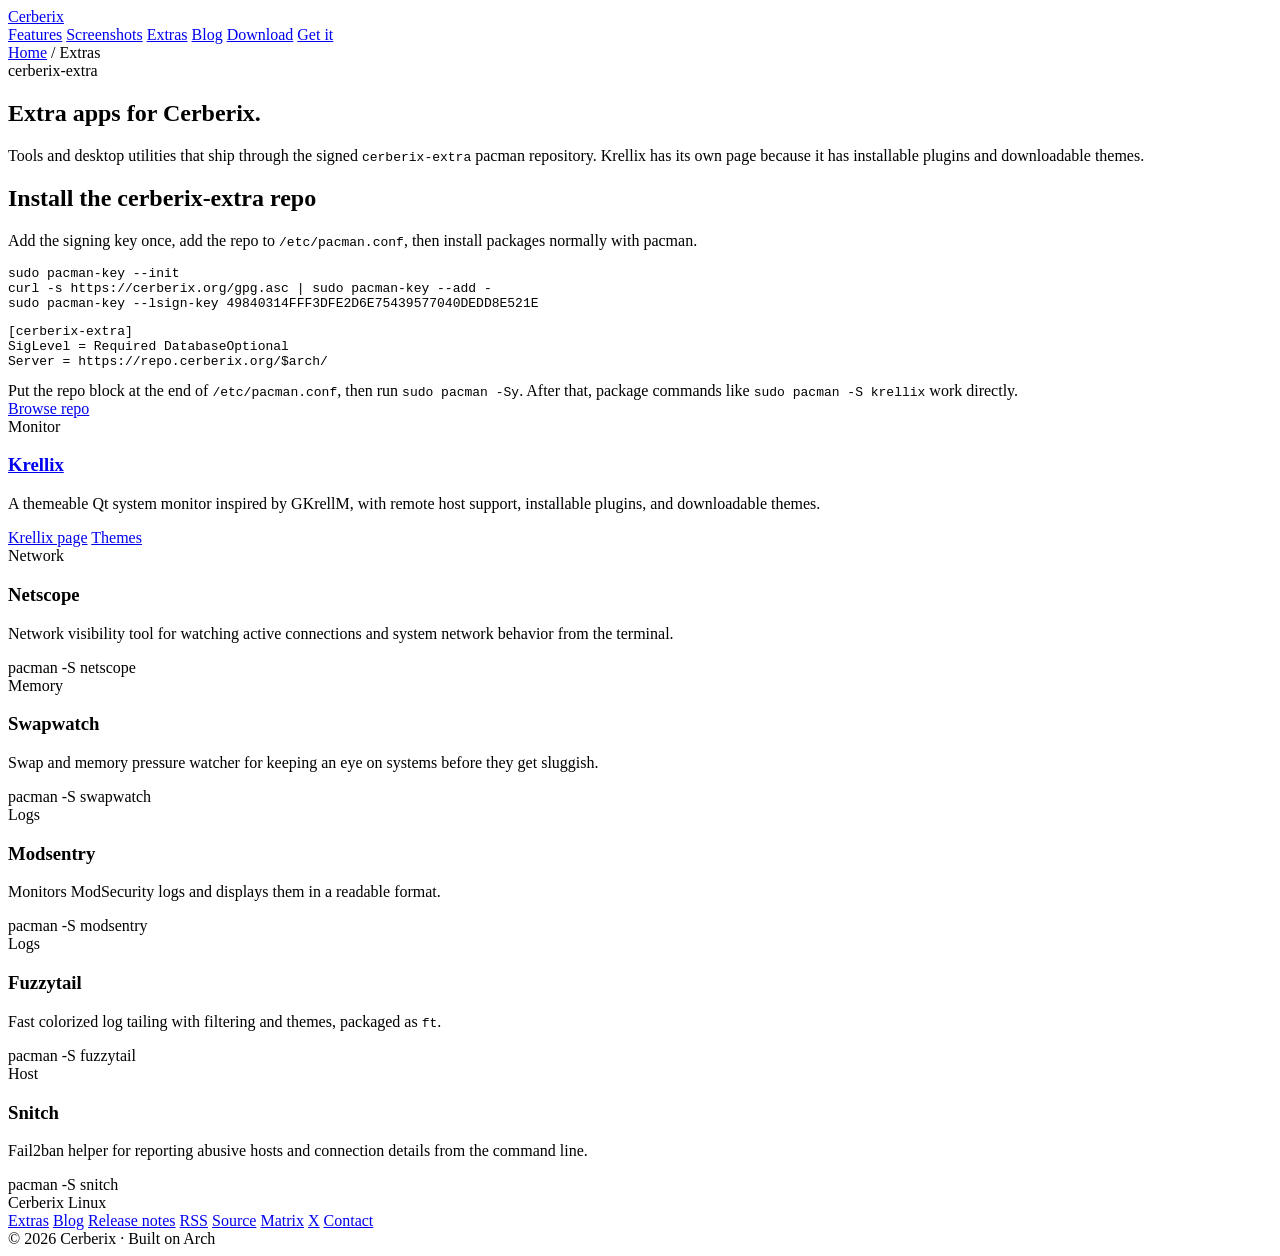
==== site/extras/index.html @ a3acc41f "Publish Cerberix 0.1.1 extras updates" ====
<!DOCTYPE html>
<html lang="en">
<head>
  <meta charset="UTF-8" />
  <meta name="viewport" content="width=device-width, initial-scale=1.0" />
  <title>Extras — Cerberix Linux</title>
  <meta name="description" content="Extra Cerberix apps and tools available from the cerberix-extra pacman repository." />
  <meta name="theme-color" content="#222436" />
  <link rel="icon" type="image/svg+xml" href="/favicon.svg" />
  <link rel="stylesheet" href="/style.css?v=20260506-badges" />
</head>
<body>
  <div class="bg-grid"></div>
  <header class="nav">
    <a class="brand" href="/"><span class="brand-name">Cerberix</span></a>
    <nav class="nav-links">
      <a href="/#features">Features</a>
      <a href="/#screenshots">Screenshots</a>
      <a href="/extras/">Extras</a>
      <a href="/blog/">Blog</a>
      <a href="/#download">Download</a>
      <a class="nav-cta" href="/#download">Get it</a>
    </nav>
  </header>

  <main>
    <section class="page-hero">
      <div class="crumbs"><a href="/">Home</a> / Extras</div>
      <div class="eyebrow">cerberix-extra</div>
      <h1>Extra apps for Cerberix.</h1>
      <p>
        Tools and desktop utilities that ship through the signed
        <code>cerberix-extra</code> pacman repository. Krellix has its own page
        because it has installable plugins and downloadable themes.
      </p>
    </section>

    <section id="repo-setup" class="repo-setup">
      <div class="repo-card">
        <h2>Install the cerberix-extra repo</h2>
        <p>Add the signing key once, add the repo to <code>/etc/pacman.conf</code>, then install packages normally with pacman.</p>
        <div class="repo-code">
<pre><code>sudo pacman-key --init
curl -s https://cerberix.org/gpg.asc | sudo pacman-key --add -
sudo pacman-key --lsign-key 49840314FFF3DFE2D6E75439577040DEDD8E521E</code></pre>
<pre><code>[cerberix-extra]
SigLevel = Required DatabaseOptional
Server = https://repo.cerberix.org/$arch/</code></pre>
        </div>
        <div class="repo-note">
          Put the repo block at the end of <code>/etc/pacman.conf</code>, then run <code>sudo pacman -Sy</code>.
          After that, package commands like <code>sudo pacman -S krellix</code> work directly.
        </div>
        <div class="card-actions">
          <a class="card-link" href="https://repo.cerberix.org/x86_64/">Browse repo</a>
        </div>
      </div>
    </section>

    <section class="features" style="padding-top: 0;">
      <div class="feature-grid">
        <article class="feature-card">
          <div class="feature-icon icon-guard">Monitor</div>
          <h3><a href="/extras/krellix/">Krellix</a></h3>
          <p>A themeable Qt system monitor inspired by GKrellM, with remote host support, installable plugins, and downloadable themes.</p>
          <div class="card-actions">
            <a class="card-link" href="/extras/krellix/">Krellix page</a>
            <a class="card-link" href="/extras/krellix/themes/">Themes</a>
          </div>
        </article>

        <article class="feature-card">
          <div class="feature-icon icon-desktop">Network</div>
          <h3>Netscope</h3>
          <p>Network visibility tool for watching active connections and system network behavior from the terminal.</p>
          <div class="card-actions"><span class="card-link">pacman -S netscope</span></div>
        </article>

        <article class="feature-card">
          <div class="feature-icon icon-tools">Memory</div>
          <h3>Swapwatch</h3>
          <p>Swap and memory pressure watcher for keeping an eye on systems before they get sluggish.</p>
          <div class="card-actions"><span class="card-link">pacman -S swapwatch</span></div>
        </article>

        <article class="feature-card">
          <div class="feature-icon icon-guard">Logs</div>
          <h3>Modsentry</h3>
          <p>Monitors ModSecurity logs and displays them in a readable format.</p>
          <div class="card-actions"><span class="card-link">pacman -S modsentry</span></div>
        </article>

        <article class="feature-card">
          <div class="feature-icon icon-desktop">Logs</div>
          <h3>Fuzzytail</h3>
          <p>Fast colorized log tailing with filtering and themes, packaged as <code>ft</code>.</p>
          <div class="card-actions"><span class="card-link">pacman -S fuzzytail</span></div>
        </article>

        <article class="feature-card">
          <div class="feature-icon icon-tools">Host</div>
          <h3>Snitch</h3>
          <p>Fail2ban helper for reporting abusive hosts and connection details from the command line.</p>
          <div class="card-actions"><span class="card-link">pacman -S snitch</span></div>
        </article>
      </div>
    </section>
  </main>

  <footer class="footer">
    <div class="foot-row">
      <div class="foot-brand"><span>Cerberix Linux</span></div>
      <div class="foot-links">
        <a href="/extras/">Extras</a>
        <a href="/blog/">Blog</a>
        <a href="/release-notes/">Release notes</a>
        <a href="/feed.xml">RSS</a>
        <a href="https://github.com/yodabytz/cerberix-linux">Source</a>
        <a href="https://matrix.to/#/#cerberix:matrix.quantumbytz.com">Matrix</a>
        <a href="https://x.com/CerberixLinux">X</a>
        <a href="mailto:hello@cerberix.org">Contact</a>
      </div>
    </div>
    <div class="foot-sub">© 2026 Cerberix &middot; Built on Arch</div>
  </footer>
</body>
</html>
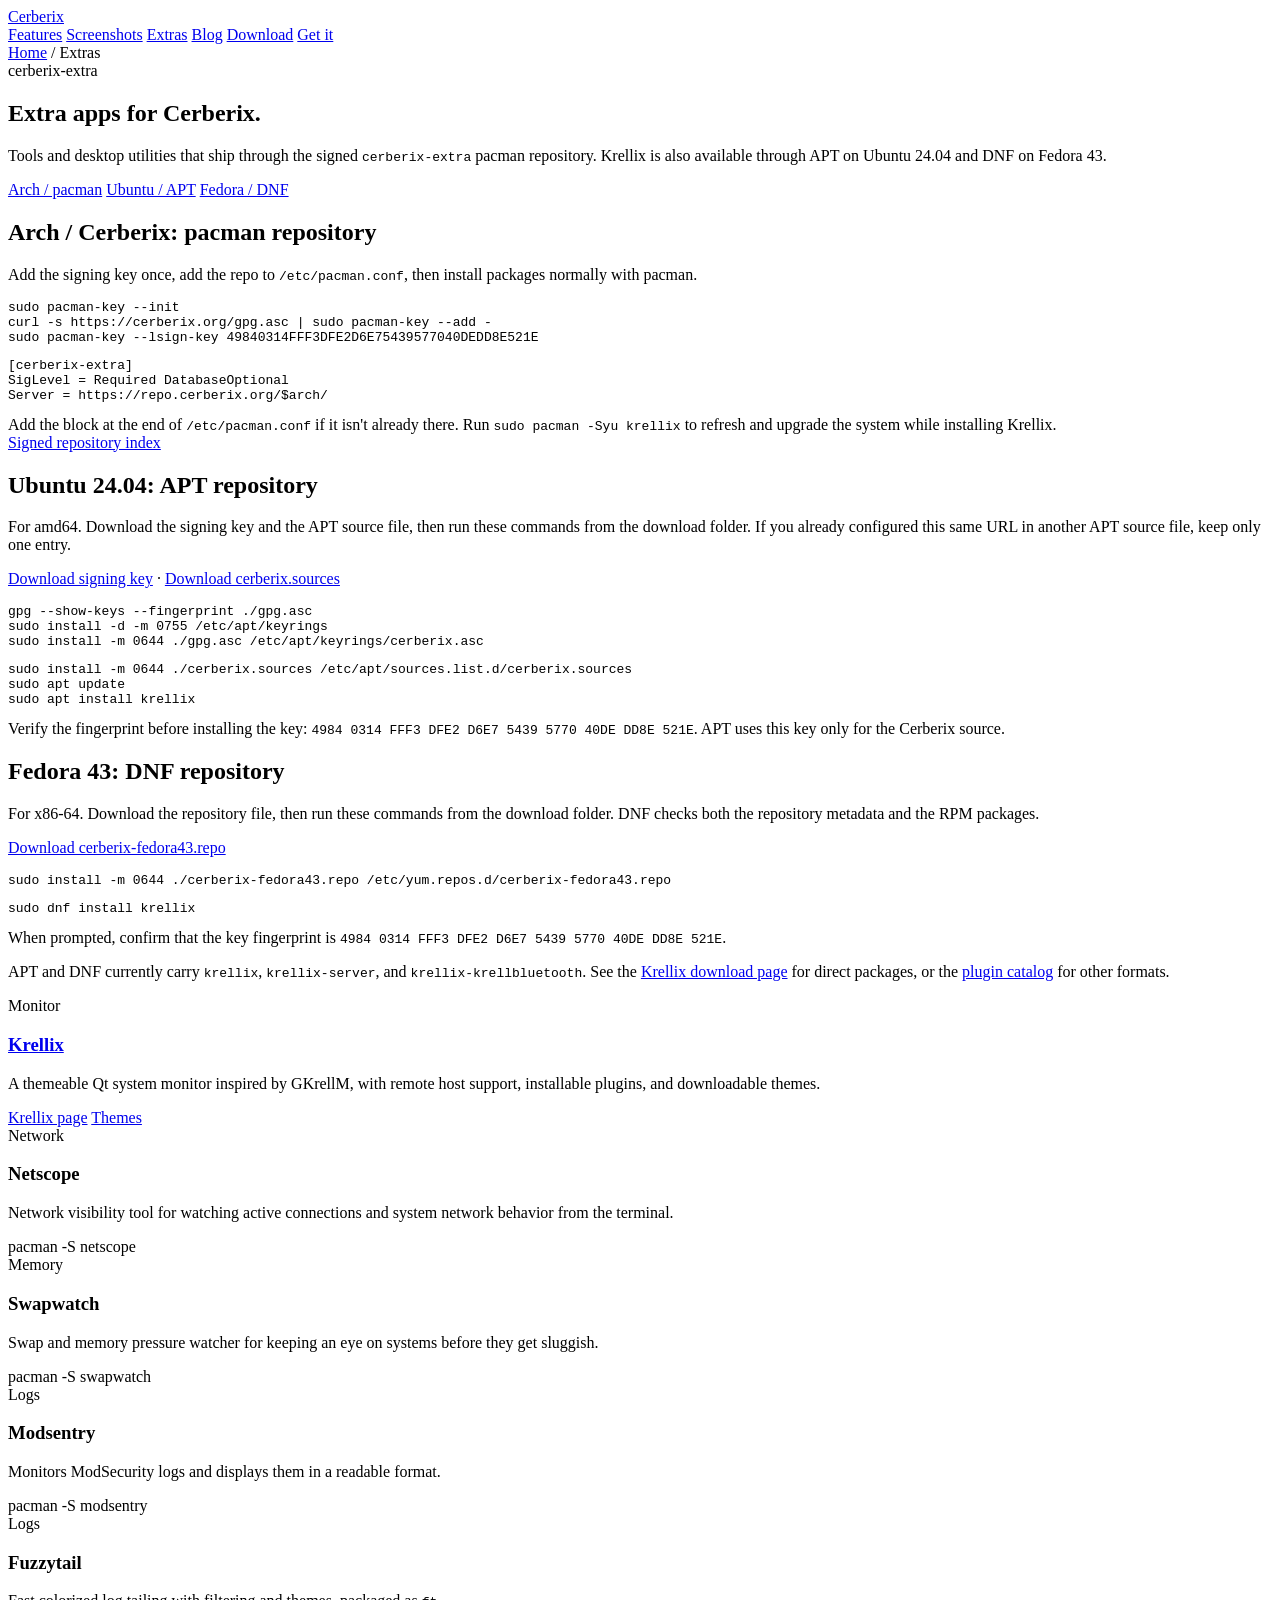
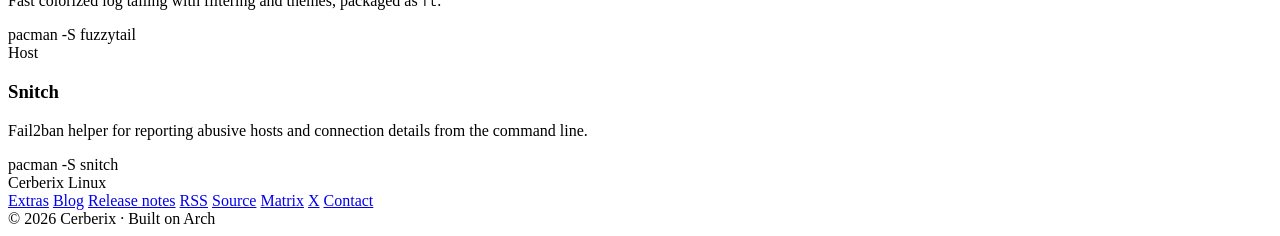
==== commit 5d8f1559: "Document signed Arch, APT and Fedora repository setup" ====
--- a/site/extras/index.html
+++ b/site/extras/index.html
@@ -4,10 +4,11 @@
   <meta charset="UTF-8" />
   <meta name="viewport" content="width=device-width, initial-scale=1.0" />
   <title>Extras — Cerberix Linux</title>
-  <meta name="description" content="Extra Cerberix apps and tools available from the cerberix-extra pacman repository." />
+  <meta name="description" content="Find Cerberix extra apps and set up the signed pacman, APT, and DNF repositories." />
   <meta name="theme-color" content="#222436" />
   <link rel="icon" type="image/svg+xml" href="/favicon.svg" />
   <link rel="stylesheet" href="/style.css?v=20260506-badges" />
+  <link rel="stylesheet" href="/extras/repositories/setup.css" />
 </head>
 <body>
   <div class="bg-grid"></div>
@@ -30,14 +31,19 @@
       <h1>Extra apps for Cerberix.</h1>
       <p>
         Tools and desktop utilities that ship through the signed
-        <code>cerberix-extra</code> pacman repository. Krellix has its own page
-        because it has installable plugins and downloadable themes.
+        <code>cerberix-extra</code> pacman repository. Krellix is also
+        available through APT on Ubuntu 24.04 and DNF on Fedora 43.
       </p>
+      <div class="hero-cta">
+        <a class="btn btn-ghost" href="#repo-setup">Arch / pacman</a>
+        <a class="btn btn-ghost" href="#apt-setup">Ubuntu / APT</a>
+        <a class="btn btn-ghost" href="#rpm-setup">Fedora / DNF</a>
+      </div>
     </section>
 
     <section id="repo-setup" class="repo-setup">
       <div class="repo-card">
-        <h2>Install the cerberix-extra repo</h2>
+        <h2>Arch / Cerberix: pacman repository</h2>
         <p>Add the signing key once, add the repo to <code>/etc/pacman.conf</code>, then install packages normally with pacman.</p>
         <div class="repo-code">
 <pre><code>sudo pacman-key --init
@@ -48,13 +54,41 @@
 Server = https://repo.cerberix.org/$arch/</code></pre>
         </div>
         <div class="repo-note">
-          Put the repo block at the end of <code>/etc/pacman.conf</code>, then run <code>sudo pacman -Sy</code>.
-          After that, package commands like <code>sudo pacman -S krellix</code> work directly.
+          Add the block at the end of <code>/etc/pacman.conf</code> if it isn't already there.
+          Run <code>sudo pacman -Syu krellix</code> to refresh and upgrade the system while installing Krellix.
         </div>
         <div class="card-actions">
-          <a class="card-link" href="https://repo.cerberix.org/x86_64/">Browse repo</a>
+          <a class="card-link" href="https://repo.cerberix.org/x86_64/cerberix-extra.db">Signed repository index</a>
         </div>
       </div>
+
+      <div class="repo-card" id="apt-setup">
+        <h2>Ubuntu 24.04: APT repository</h2>
+        <p>For amd64. Download the signing key and the APT source file, then run these commands from the download folder. If you already configured this same URL in another APT source file, keep only one entry.</p>
+        <p><a href="/gpg.asc" download>Download signing key</a> &middot; <a href="/extras/repositories/cerberix.sources" download>Download cerberix.sources</a></p>
+        <div class="repo-code">
+<pre><code>gpg --show-keys --fingerprint ./gpg.asc
+sudo install -d -m 0755 /etc/apt/keyrings
+sudo install -m 0644 ./gpg.asc /etc/apt/keyrings/cerberix.asc</code></pre>
+<pre><code>sudo install -m 0644 ./cerberix.sources /etc/apt/sources.list.d/cerberix.sources
+sudo apt update
+sudo apt install krellix</code></pre>
+        </div>
+        <div class="repo-note">Verify the fingerprint before installing the key: <code>4984 0314 FFF3 DFE2 D6E7 5439 5770 40DE DD8E 521E</code>. APT uses this key only for the Cerberix source.</div>
+      </div>
+
+      <div class="repo-card" id="rpm-setup">
+        <h2>Fedora 43: DNF repository</h2>
+        <p>For x86-64. Download the repository file, then run these commands from the download folder. DNF checks both the repository metadata and the RPM packages.</p>
+        <p><a href="/extras/repositories/cerberix-fedora43.repo" download>Download cerberix-fedora43.repo</a></p>
+        <div class="repo-code">
+<pre><code>sudo install -m 0644 ./cerberix-fedora43.repo /etc/yum.repos.d/cerberix-fedora43.repo</code></pre>
+<pre><code>sudo dnf install krellix</code></pre>
+        </div>
+        <div class="repo-note">When prompted, confirm that the key fingerprint is <code>4984 0314 FFF3 DFE2 D6E7 5439 5770 40DE DD8E 521E</code>.</div>
+      </div>
+
+      <p>APT and DNF currently carry <code>krellix</code>, <code>krellix-server</code>, and <code>krellix-krellbluetooth</code>. See the <a href="/extras/krellix/">Krellix download page</a> for direct packages, or the <a href="/extras/krellix/plugins/">plugin catalog</a> for other formats.</p>
     </section>
 
     <section class="features" style="padding-top: 0;">
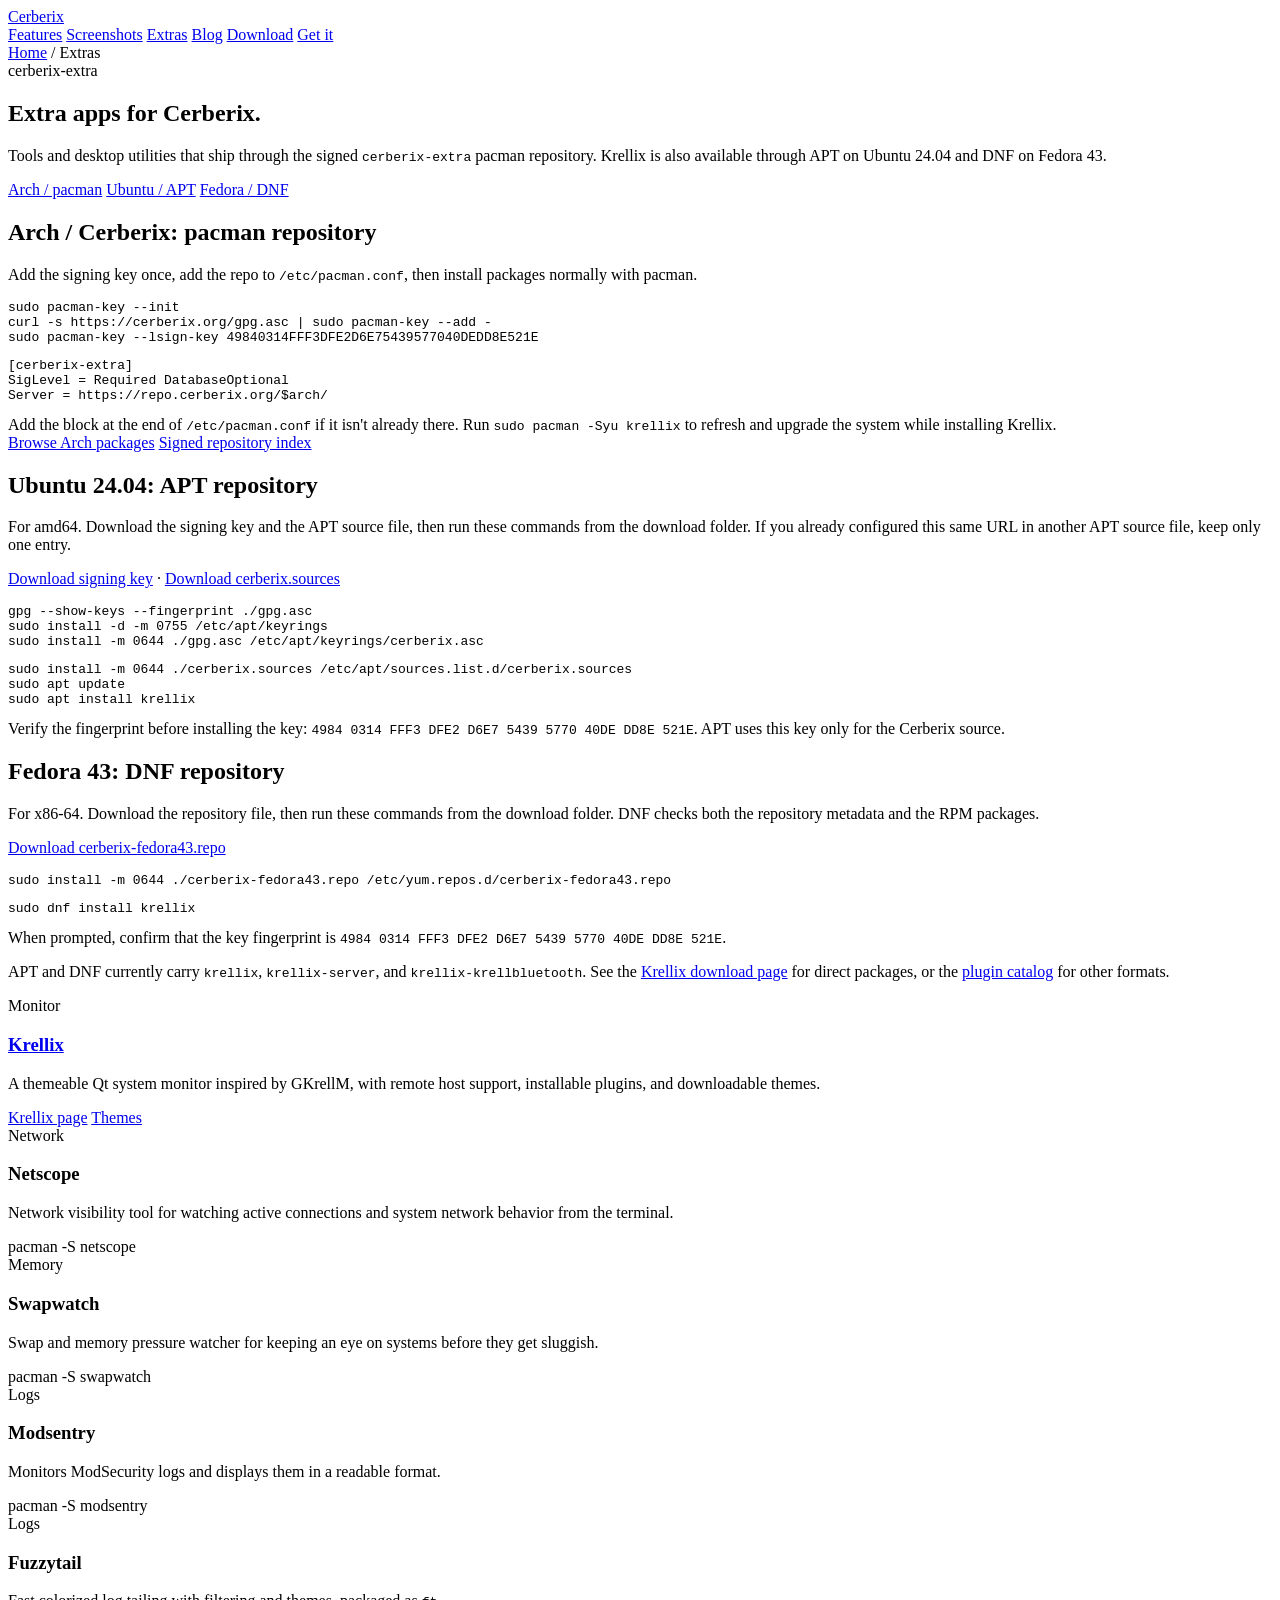
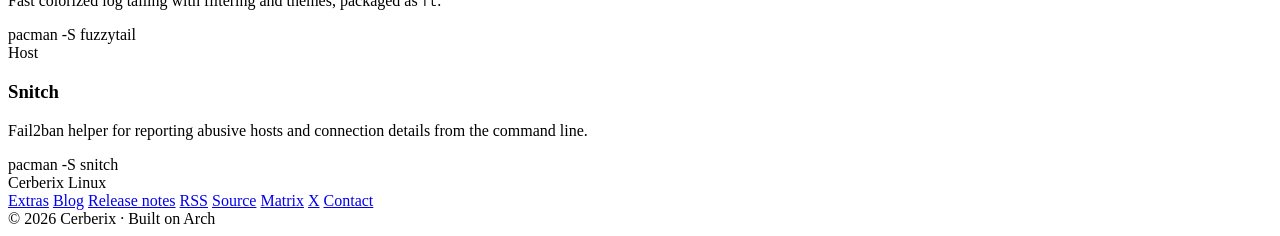
==== commit 29eca6f3: "Serve the Arch package index at the repository URL" ====
--- a/site/extras/index.html
+++ b/site/extras/index.html
@@ -58,6 +58,7 @@
           Run <code>sudo pacman -Syu krellix</code> to refresh and upgrade the system while installing Krellix.
         </div>
         <div class="card-actions">
+          <a class="card-link" href="https://repo.cerberix.org/x86_64/">Browse Arch packages</a>
           <a class="card-link" href="https://repo.cerberix.org/x86_64/cerberix-extra.db">Signed repository index</a>
         </div>
       </div>
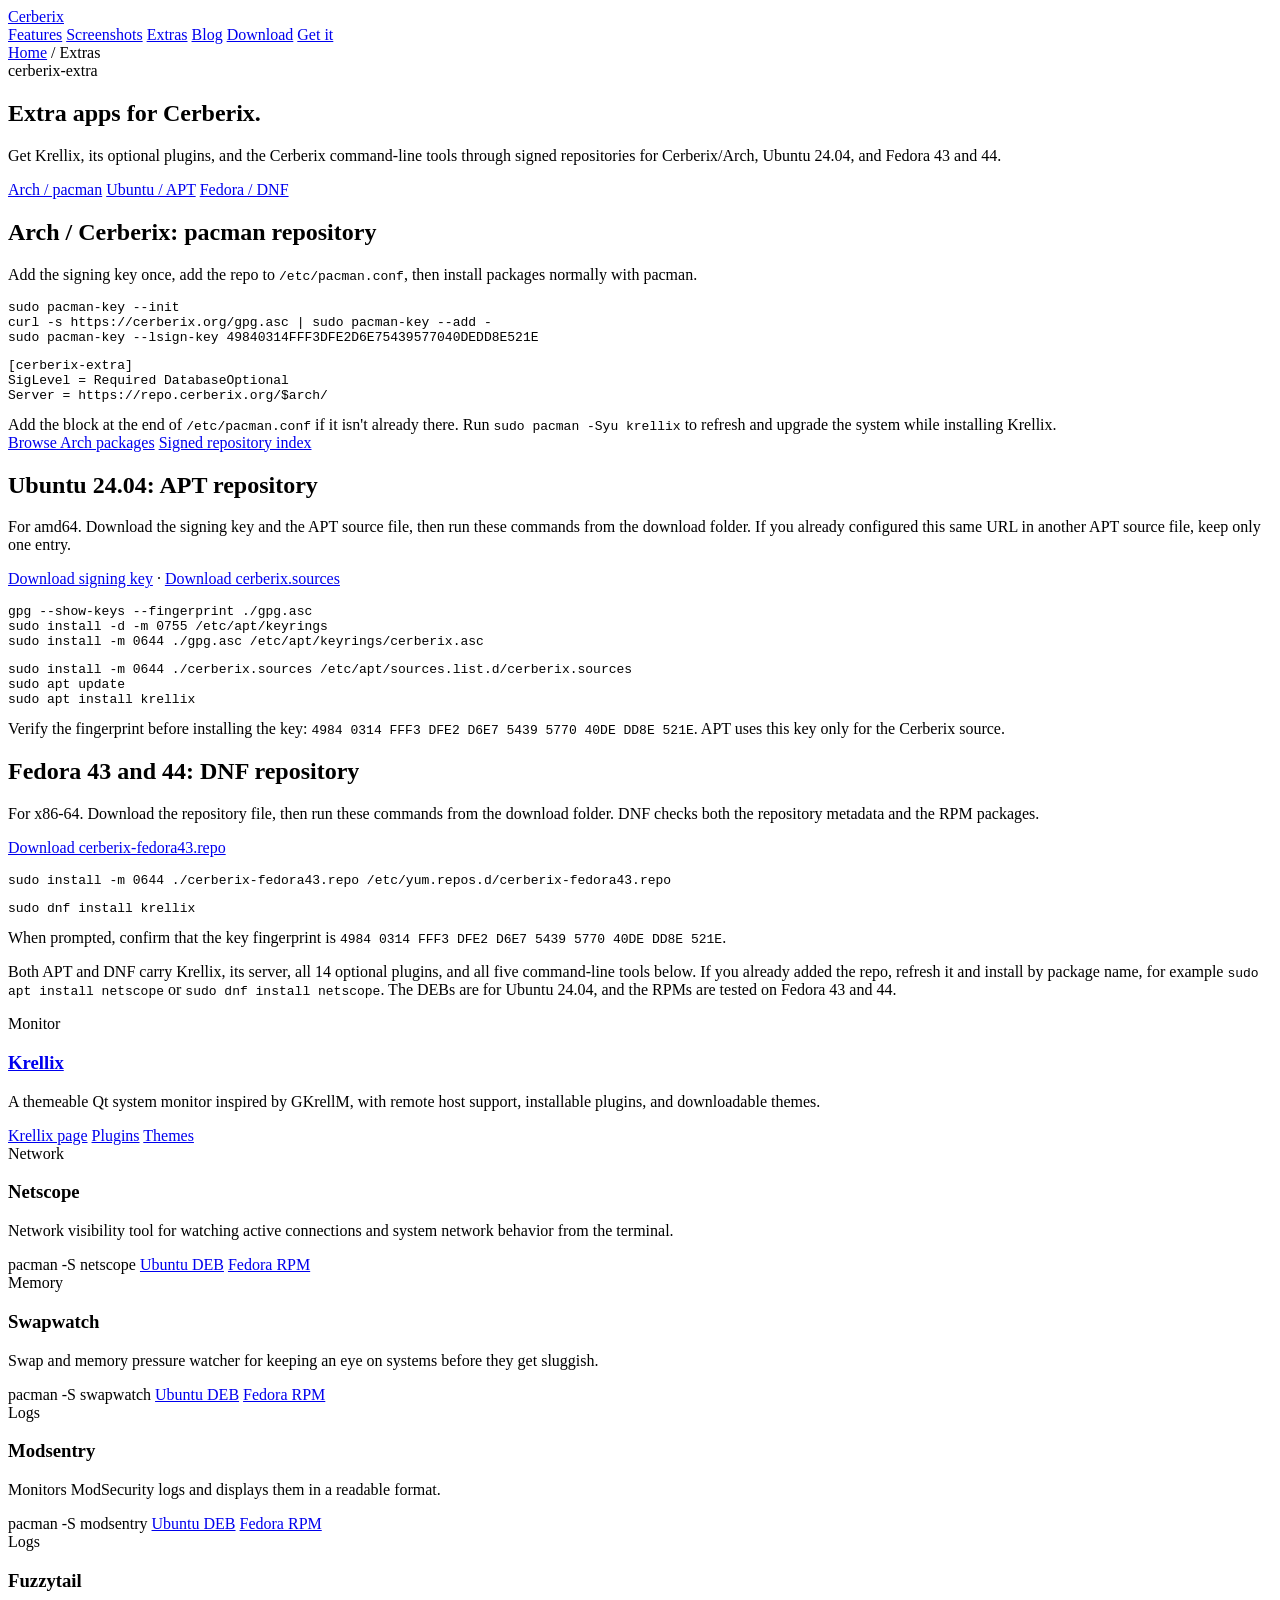
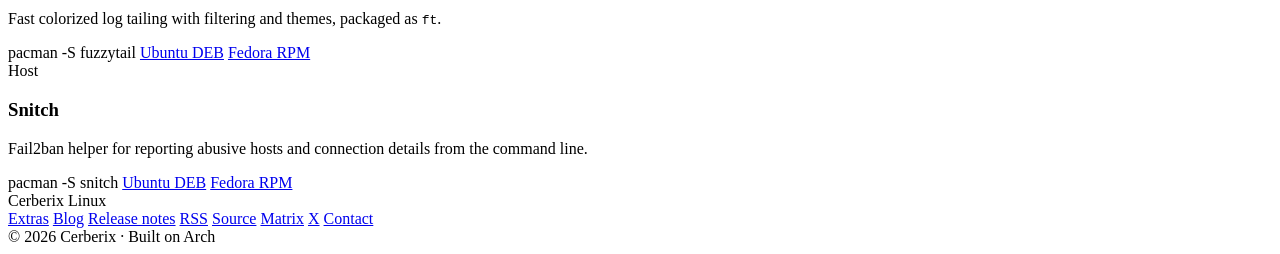
==== commit 9f7440b1: "Publish Cerberix extras for APT and DNF" ====
--- a/site/extras/index.html
+++ b/site/extras/index.html
@@ -30,9 +30,8 @@
       <div class="eyebrow">cerberix-extra</div>
       <h1>Extra apps for Cerberix.</h1>
       <p>
-        Tools and desktop utilities that ship through the signed
-        <code>cerberix-extra</code> pacman repository. Krellix is also
-        available through APT on Ubuntu 24.04 and DNF on Fedora 43.
+        Get Krellix, its optional plugins, and the Cerberix command-line tools
+        through signed repositories for Cerberix/Arch, Ubuntu 24.04, and Fedora 43 and 44.
       </p>
       <div class="hero-cta">
         <a class="btn btn-ghost" href="#repo-setup">Arch / pacman</a>
@@ -79,7 +78,7 @@
       </div>
 
       <div class="repo-card" id="rpm-setup">
-        <h2>Fedora 43: DNF repository</h2>
+        <h2>Fedora 43 and 44: DNF repository</h2>
         <p>For x86-64. Download the repository file, then run these commands from the download folder. DNF checks both the repository metadata and the RPM packages.</p>
         <p><a href="/extras/repositories/cerberix-fedora43.repo" download>Download cerberix-fedora43.repo</a></p>
         <div class="repo-code">
@@ -89,7 +88,7 @@
         <div class="repo-note">When prompted, confirm that the key fingerprint is <code>4984 0314 FFF3 DFE2 D6E7 5439 5770 40DE DD8E 521E</code>.</div>
       </div>
 
-      <p>APT and DNF currently carry <code>krellix</code>, <code>krellix-server</code>, and <code>krellix-krellbluetooth</code>. See the <a href="/extras/krellix/">Krellix download page</a> for direct packages, or the <a href="/extras/krellix/plugins/">plugin catalog</a> for other formats.</p>
+      <p>Both APT and DNF carry Krellix, its server, all 14 optional plugins, and all five command-line tools below. If you already added the repo, refresh it and install by package name, for example <code>sudo apt install netscope</code> or <code>sudo dnf install netscope</code>. The DEBs are for Ubuntu 24.04, and the RPMs are tested on Fedora 43 and 44.</p>
     </section>
 
     <section class="features" style="padding-top: 0;">
@@ -100,6 +99,7 @@
           <p>A themeable Qt system monitor inspired by GKrellM, with remote host support, installable plugins, and downloadable themes.</p>
           <div class="card-actions">
             <a class="card-link" href="/extras/krellix/">Krellix page</a>
+            <a class="card-link" href="/extras/krellix/plugins/">Plugins</a>
             <a class="card-link" href="/extras/krellix/themes/">Themes</a>
           </div>
         </article>
@@ -108,35 +108,55 @@
           <div class="feature-icon icon-desktop">Network</div>
           <h3>Netscope</h3>
           <p>Network visibility tool for watching active connections and system network behavior from the terminal.</p>
-          <div class="card-actions"><span class="card-link">pacman -S netscope</span></div>
+          <div class="card-actions">
+            <span class="card-link">pacman -S netscope</span>
+            <a class="card-link" href="https://repo.cerberix.org/debian/pool/main/n/netscope/netscope_2.0.15-1_all.deb">Ubuntu DEB</a>
+            <a class="card-link" href="https://repo.cerberix.org/rpm/x86_64/netscope-2.0.15-1.fc43.noarch.rpm">Fedora RPM</a>
+          </div>
         </article>
 
         <article class="feature-card">
           <div class="feature-icon icon-tools">Memory</div>
           <h3>Swapwatch</h3>
           <p>Swap and memory pressure watcher for keeping an eye on systems before they get sluggish.</p>
-          <div class="card-actions"><span class="card-link">pacman -S swapwatch</span></div>
+          <div class="card-actions">
+            <span class="card-link">pacman -S swapwatch</span>
+            <a class="card-link" href="https://repo.cerberix.org/debian/pool/main/s/swapwatch/swapwatch_2.1.0-1_all.deb">Ubuntu DEB</a>
+            <a class="card-link" href="https://repo.cerberix.org/rpm/x86_64/swapwatch-2.1.0-1.fc43.noarch.rpm">Fedora RPM</a>
+          </div>
         </article>
 
         <article class="feature-card">
           <div class="feature-icon icon-guard">Logs</div>
           <h3>Modsentry</h3>
           <p>Monitors ModSecurity logs and displays them in a readable format.</p>
-          <div class="card-actions"><span class="card-link">pacman -S modsentry</span></div>
+          <div class="card-actions">
+            <span class="card-link">pacman -S modsentry</span>
+            <a class="card-link" href="https://repo.cerberix.org/debian/pool/main/m/modsentry/modsentry_1.5.1-2_all.deb">Ubuntu DEB</a>
+            <a class="card-link" href="https://repo.cerberix.org/rpm/x86_64/modsentry-1.5.1-2.fc43.noarch.rpm">Fedora RPM</a>
+          </div>
         </article>
 
         <article class="feature-card">
           <div class="feature-icon icon-desktop">Logs</div>
           <h3>Fuzzytail</h3>
           <p>Fast colorized log tailing with filtering and themes, packaged as <code>ft</code>.</p>
-          <div class="card-actions"><span class="card-link">pacman -S fuzzytail</span></div>
+          <div class="card-actions">
+            <span class="card-link">pacman -S fuzzytail</span>
+            <a class="card-link" href="https://repo.cerberix.org/debian/pool/main/f/fuzzytail/fuzzytail_0.2.3-1_amd64.deb">Ubuntu DEB</a>
+            <a class="card-link" href="https://repo.cerberix.org/rpm/x86_64/fuzzytail-0.2.3-1.fc43.x86_64.rpm">Fedora RPM</a>
+          </div>
         </article>
 
         <article class="feature-card">
           <div class="feature-icon icon-tools">Host</div>
           <h3>Snitch</h3>
           <p>Fail2ban helper for reporting abusive hosts and connection details from the command line.</p>
-          <div class="card-actions"><span class="card-link">pacman -S snitch</span></div>
+          <div class="card-actions">
+            <span class="card-link">pacman -S snitch</span>
+            <a class="card-link" href="https://repo.cerberix.org/debian/pool/main/s/snitch/snitch_0.1.0-2_all.deb">Ubuntu DEB</a>
+            <a class="card-link" href="https://repo.cerberix.org/rpm/x86_64/snitch-0.1.0-2.fc43.noarch.rpm">Fedora RPM</a>
+          </div>
         </article>
       </div>
     </section>
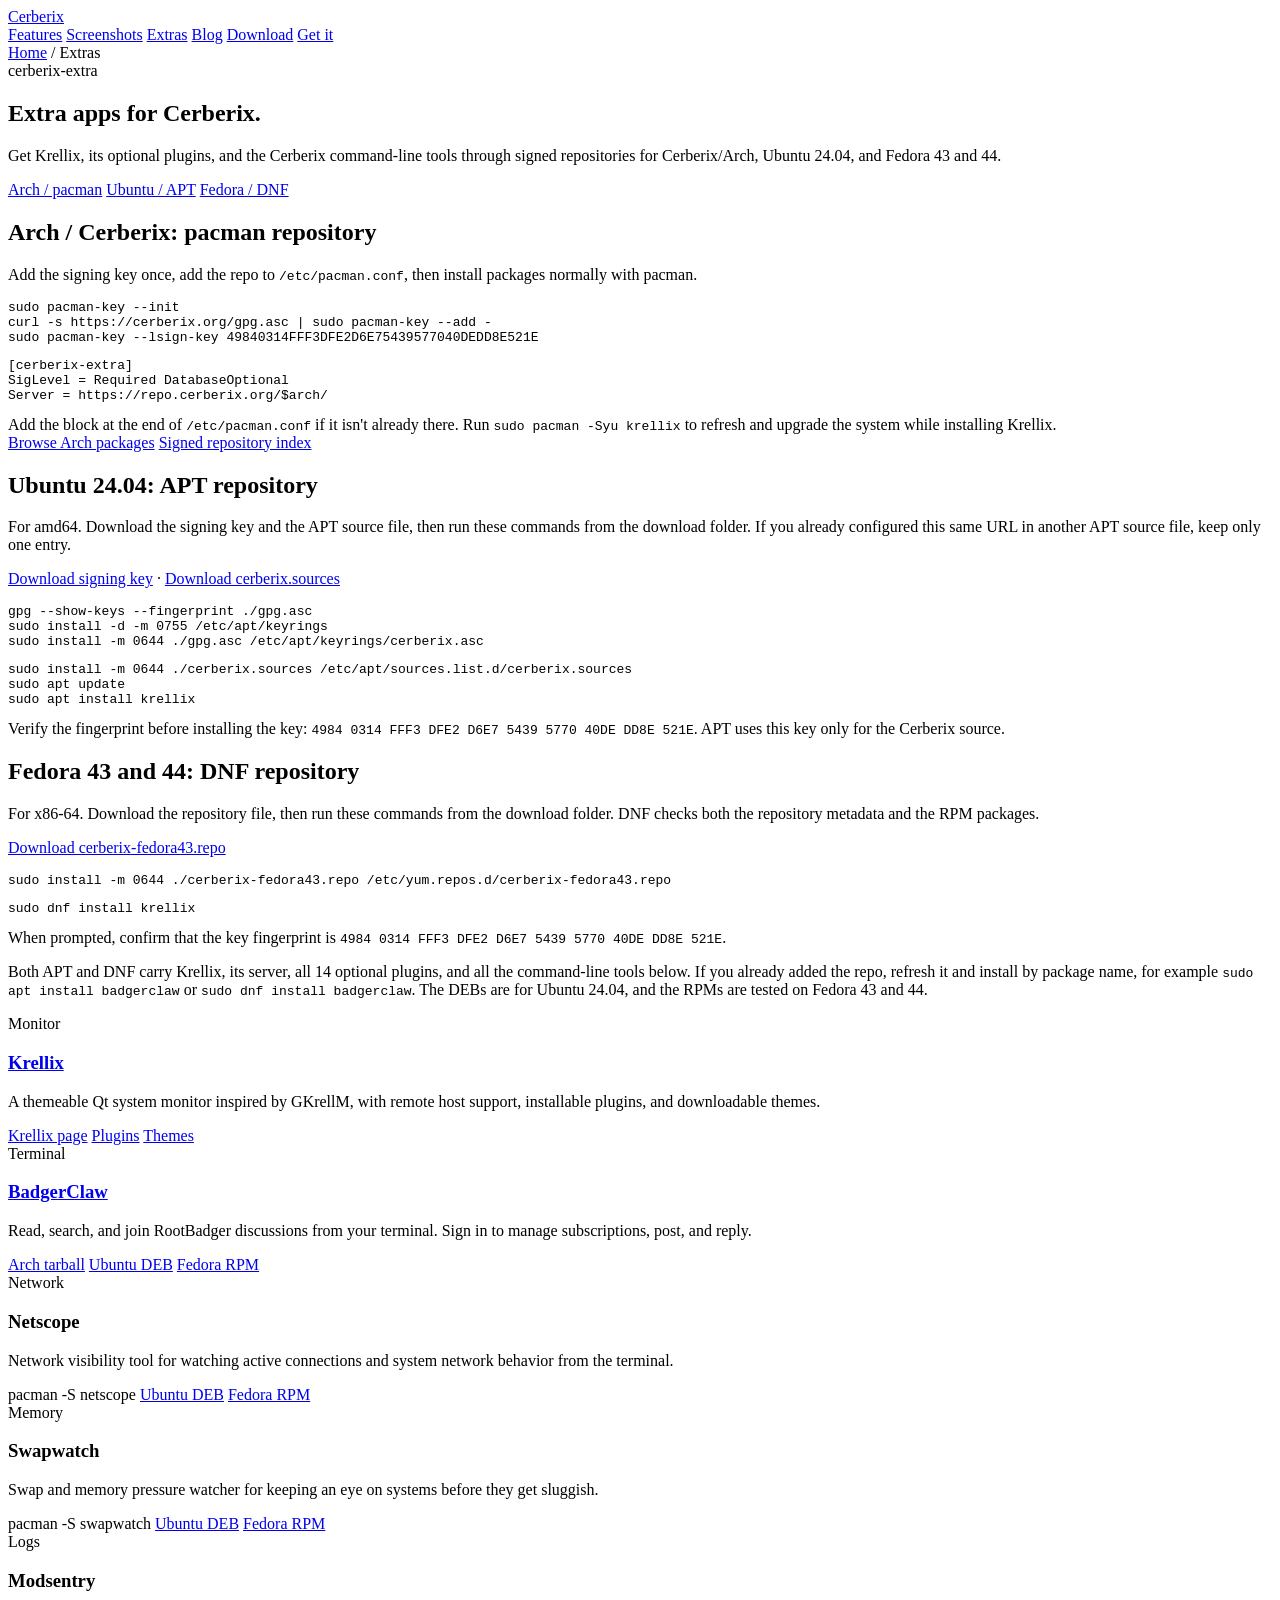
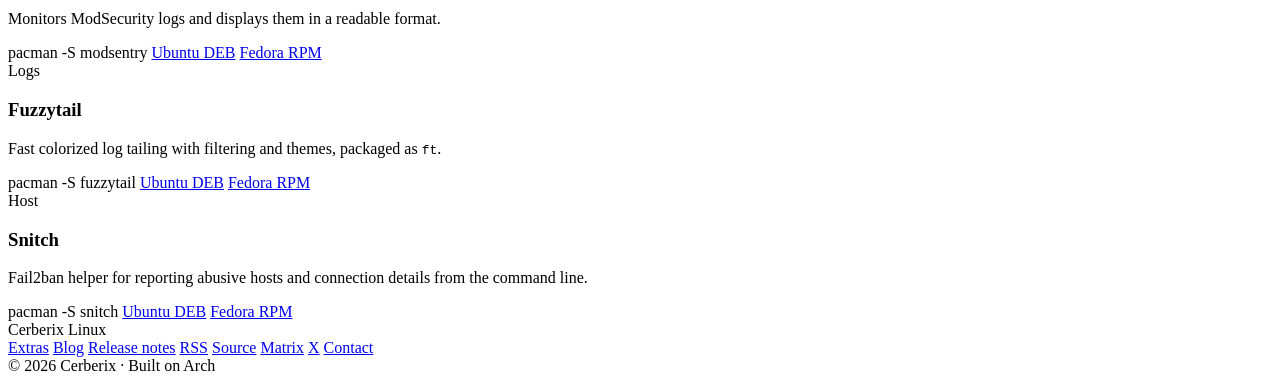
==== commit 45a7e4cd: "Package BadgerClaw for Cerberix Extras" ====
--- a/site/extras/index.html
+++ b/site/extras/index.html
@@ -88,7 +88,7 @@
         <div class="repo-note">When prompted, confirm that the key fingerprint is <code>4984 0314 FFF3 DFE2 D6E7 5439 5770 40DE DD8E 521E</code>.</div>
       </div>
 
-      <p>Both APT and DNF carry Krellix, its server, all 14 optional plugins, and all five command-line tools below. If you already added the repo, refresh it and install by package name, for example <code>sudo apt install netscope</code> or <code>sudo dnf install netscope</code>. The DEBs are for Ubuntu 24.04, and the RPMs are tested on Fedora 43 and 44.</p>
+      <p>Both APT and DNF carry Krellix, its server, all 14 optional plugins, and all the command-line tools below. If you already added the repo, refresh it and install by package name, for example <code>sudo apt install badgerclaw</code> or <code>sudo dnf install badgerclaw</code>. The DEBs are for Ubuntu 24.04, and the RPMs are tested on Fedora 43 and 44.</p>
     </section>
 
     <section class="features" style="padding-top: 0;">
@@ -101,6 +101,17 @@
             <a class="card-link" href="/extras/krellix/">Krellix page</a>
             <a class="card-link" href="/extras/krellix/plugins/">Plugins</a>
             <a class="card-link" href="/extras/krellix/themes/">Themes</a>
+          </div>
+        </article>
+
+        <article class="feature-card">
+          <div class="feature-icon icon-desktop">Terminal</div>
+          <h3 id="badgerclaw"><a href="https://github.com/yodabytz/BadgerClaw">BadgerClaw</a></h3>
+          <p>Read, search, and join RootBadger discussions from your terminal. Sign in to manage subscriptions, post, and reply.</p>
+          <div class="card-actions">
+            <a class="card-link" href="https://repo.cerberix.org/x86_64/badgerclaw-0.1.0-2-x86_64.pkg.tar.zst">Arch tarball</a>
+            <a class="card-link" href="https://repo.cerberix.org/debian/pool/main/b/badgerclaw/badgerclaw_0.1.0-2_amd64.deb">Ubuntu DEB</a>
+            <a class="card-link" href="https://repo.cerberix.org/rpm/x86_64/badgerclaw-0.1.0-2.fc43.x86_64.rpm">Fedora RPM</a>
           </div>
         </article>
 
